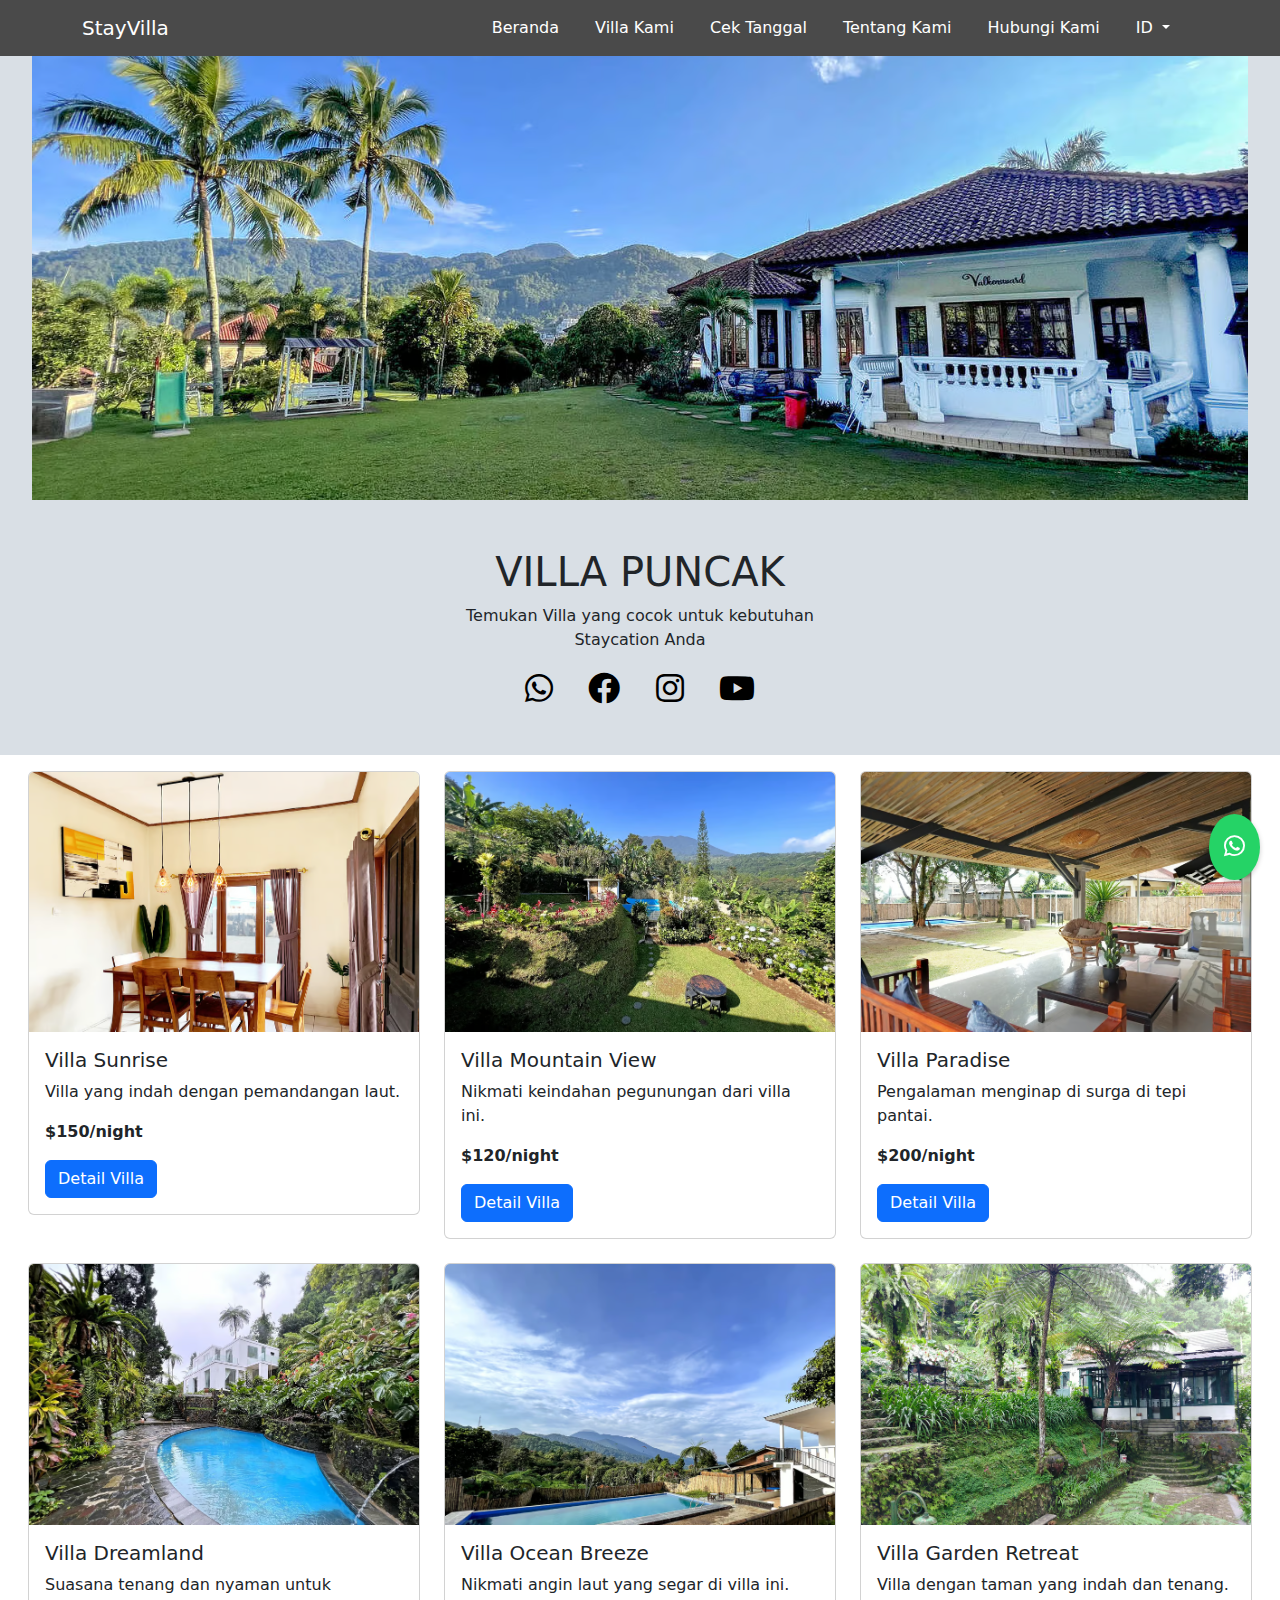
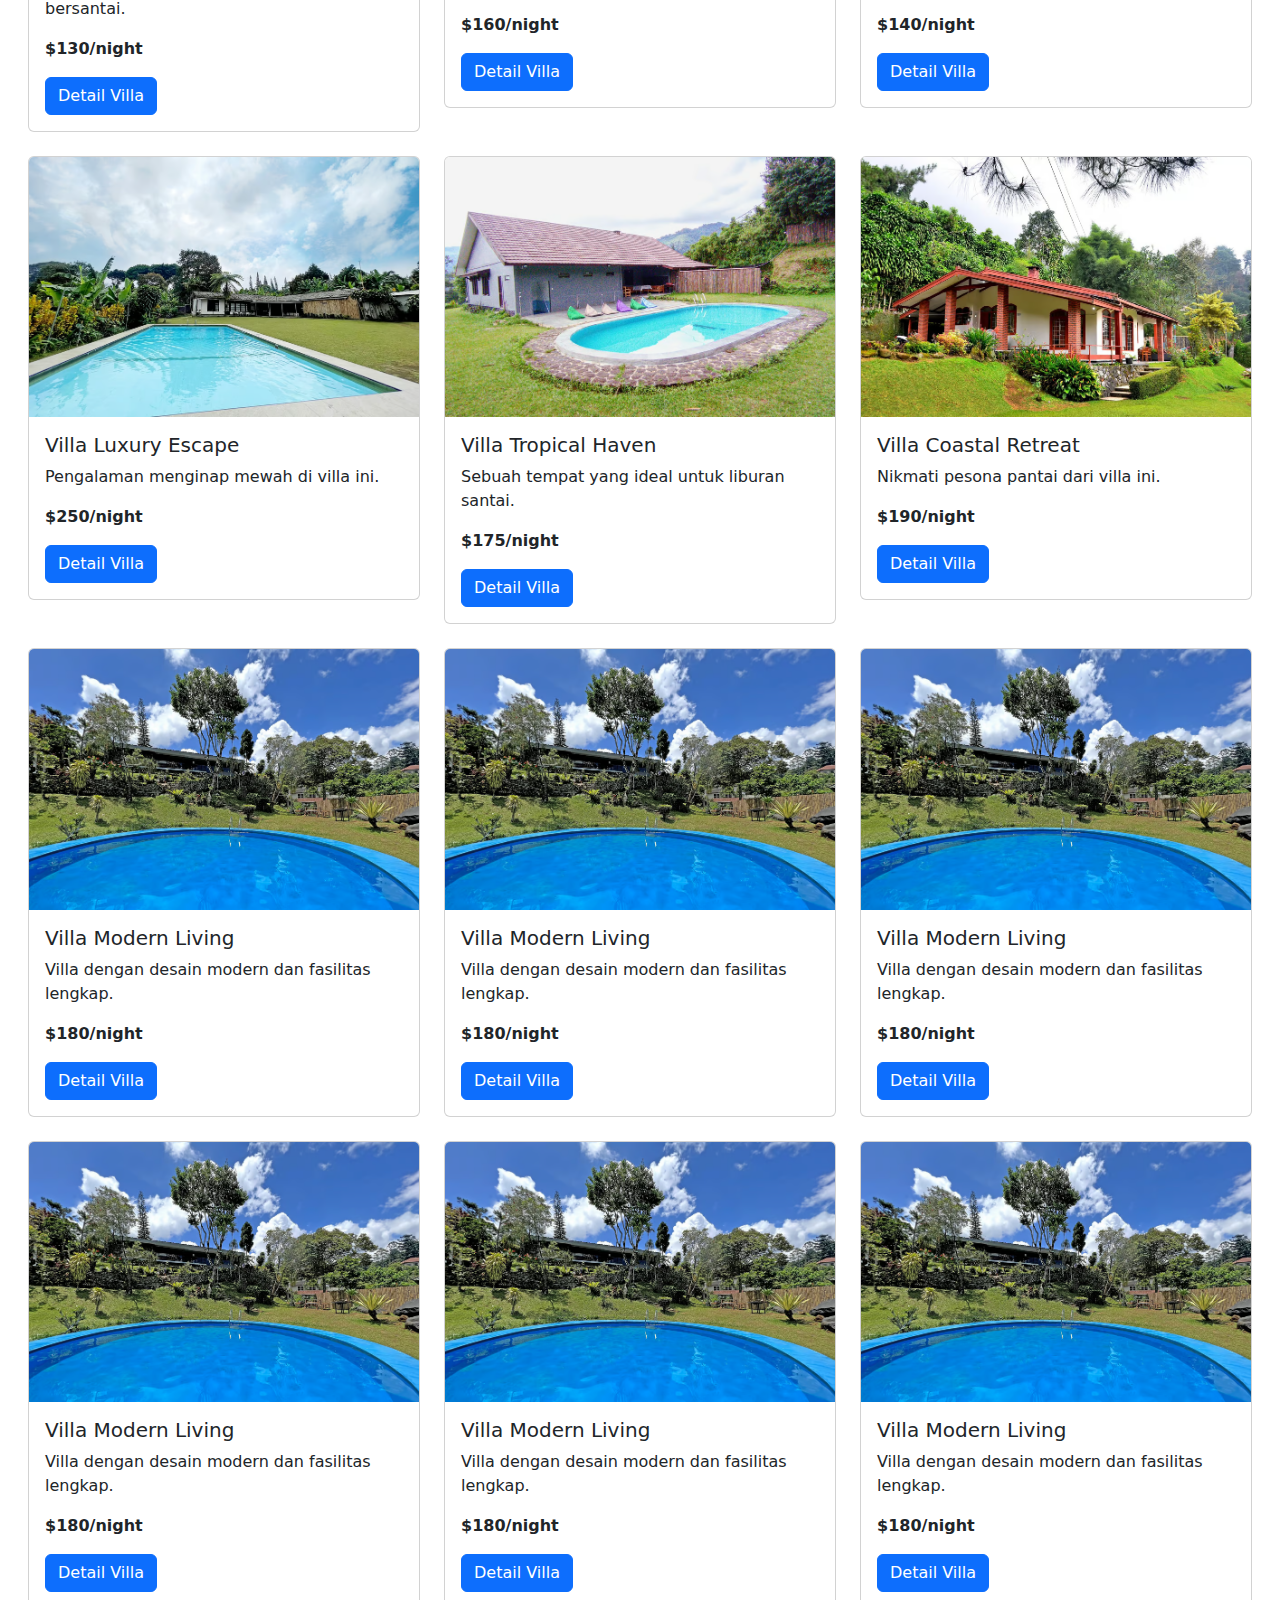
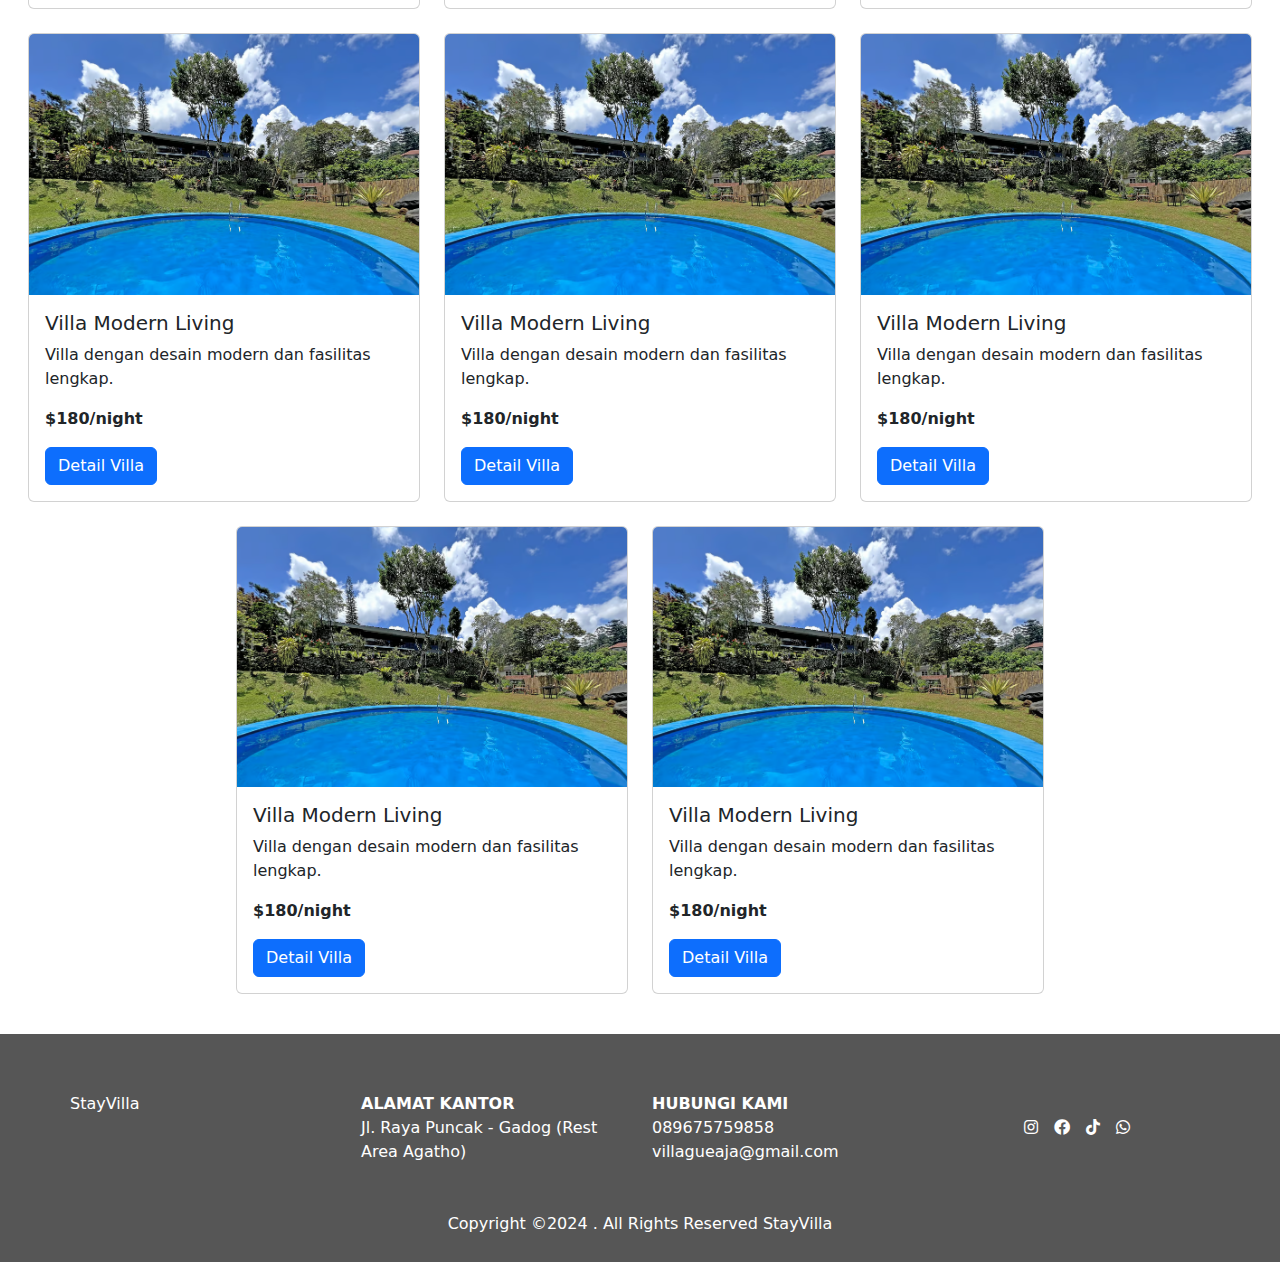
==== villa-card.html @ 3ce09312 "membuat tampilan beranda" ====
<!DOCTYPE html>
<html lang="en">

<head>
    <meta charset="UTF-8">
    <meta name="viewport" content="width=device-width, initial-scale=1.0">
    <link href="https://cdnjs.cloudflare.com/ajax/libs/font-awesome/5.15.3/css/all.min.css" rel="stylesheet" />
    <link rel="stylesheet" href="src/style/villa-card.css">
    <link rel="stylesheet" href="bootstrap-5.3.3-dist/css/bootstrap.min.css">
    <title>Villa Gue Aja</title>
</head>

<body>
    <nav class="navbar navbar-expand-lg position-fixed start-0 end-0 z-1">
        <div class="container">
            <a class="navbar-brand text-white" href="#">StayVilla</a>
            <button aria-controls="navbarNav" aria-expanded="false" aria-label="Toggle navigation"
                class="navbar-toggler" data-bs-target="#navbarNav" data-bs-toggle="collapse" type="button">
                <span class="navbar-toggler-icon"></span>
            </button>
            <div class="collapse navbar-collapse" id="navbarNav">
                <ul class="navbar-nav ms-auto">
                    <li class="nav-item">
                        <a class="nav-link" href="#">Beranda</a>
                    </li>
                    <li class="nav-item">
                        <a class="nav-link" href="#">Villa Kami</a>
                    </li>
                    <li class="nav-item">
                        <a class="nav-link" href="#">Cek Tanggal</a>
                    </li>
                    <li class="nav-item">
                        <a class="nav-link" href="#">Tentang Kami</a>
                    </li>
                    <li class="nav-item">
                        <a class="nav-link" href="#">Hubungi Kami</a>
                    </li>
                    <li class="nav-item dropdown">
                        <a aria-expanded="false" class="nav-link dropdown-toggle" data-bs-toggle="dropdown" href="#"
                            id="navbarDropdown" role="button">
                            ID
                        </a>
                        <ul aria-labelledby="navbarDropdown" class="dropdown-menu">
                            <li>
                                <a class="dropdown-item" href="#">EN</a>
                            </li>
                            <li>
                                <a class="dropdown-item bs5-" href="#">ID</a>
                            </li>
                        </ul>
                    </li>
                </ul>
            </div>
        </div>
    </nav>

    <main>
        <section class="banner text-center mx-auto">
            <article class="banner-image">
                <img alt="Villa with palm trees and mountains in the background"
                    class="hero-image vh-75 w-95 object-fit-cover" src="assets/img/banner.jpeg" />
            </article>
            <article class="banner-title p-5">
                <h1>VILLA PUNCAK</h1>
                <div class="banner-text w-30 mx-auto">
                    <p>Temukan Villa yang cocok untuk kebutuhan Staycation Anda</p>
                    <div class="social-icons">
                        <a href="#"><i class="fab fa-whatsapp"></i></a>
                        <a href="#"><i class="fab fa-facebook"></i></a>
                        <a href="#"><i class="fab fa-instagram"></i></a>
                        <a href="#"><i class="fab fa-youtube"></i></a>
                    </div>
                </div>
            </article>
        </section>
        <section id="villa-list" class="row w-90 mx-auto p-3 justify-content-center">
        </section>
        <a href="https://wa.me/1234567890" target="_blank" class="whatsapp-icon">
            <i class="fab fa-whatsapp"></i>
        </a>
    </main>
    <footer>
        <div class="footer-wrapping text-white row w-100 mx-auto p-5">
            <p class="brand-name col-3">StayVilla</p>
            <div class="brand-address col-3">
                <span><strong>ALAMAT KANTOR</strong></span><br>
                <span>Jl. Raya Puncak - Gadog (Rest Area Agatho)</span>
            </div>
            <div class="brand-about col-3">
                <span><strong>HUBUNGI KAMI</strong></span><br>
                <span>089675759858 villagueaja@gmail.com</span>
            </div>
            <div class="brand-logo col-3 align-items-center d-flex justify-content-center gap-3">
                <a href="#"><i class="fab fa-instagram"></i></a>
                <a href="#"><i class="fab fa-facebook"></i></a>
                <a href="#"><i class="fab fa-tiktok"></i></a>
                <a href="#"><i class="fab fa-whatsapp"></i></a>
            </div>
        </div>
        <p class="text-white text-center">Copyright ©2024 . All Rights Reserved StayVilla</p>
    </footer>
    <script src="bootstrap-5.3.3-dist/js/bootstrap.bundle.min.js"></script>
    <script src="src/data/data-villa.js"></script>
    <script src="src/index.js"></script>
</body>

</html>
---- src/style/villa-card.css ----
body {
  margin: 0;
  padding: 0;
  font-family: Arial, sans-serif;
}

.navbar {
  background-color: #4a4a4a;
}

.navbar-brand {
  color: white;
}

.navbar-nav .nav-link {
  color: white;
  margin-right: 20px;
}

.navbar-nav .nav-link:hover {
  color: #ccc;
}

.navbar-nav .dropdown-menu {
  background-color: #4a4a4a;
}

.navbar-nav .dropdown-item {
  color: white;
}

.navbar-nav .dropdown-item:hover {
  background-color: #333;
}

.hero-image {
  width: 100%;
  height: auto;
}

.whatsapp-icon {
  position: fixed;
  bottom: 20px;
  right: 20px;
  background-color: #25d366;
  color: white;
  border-radius: 50%;
  padding: 15px;
  font-size: 24px;
  box-shadow: 0 2px 5px rgba(0, 0, 0, 0.2);
}

/* MAIN */
.banner {
  background-color: #d9dfe5;
}

.w-80 {
  width: 80%;
}

.w-95 {
  width: 95%;
}

.w-30 {
  width: 30%;
}

.vh-75 {
  height: 500px;
}

.social-icons {
  margin-top: 20px;
}

.social-icons i {
  font-size: 2rem;
  margin: 0 15px;
  color: #000;
}

/* MAIN */
/* FOOTER */
footer {
  height: 100%;
  background-color: #565656;
  box-sizing: border-box;
  margin: 0;
  padding: 10px;
}

footer .brand-logo a {
  text-decoration: none;
  border: transparent;
  color: white;
}

/* FOOTER */
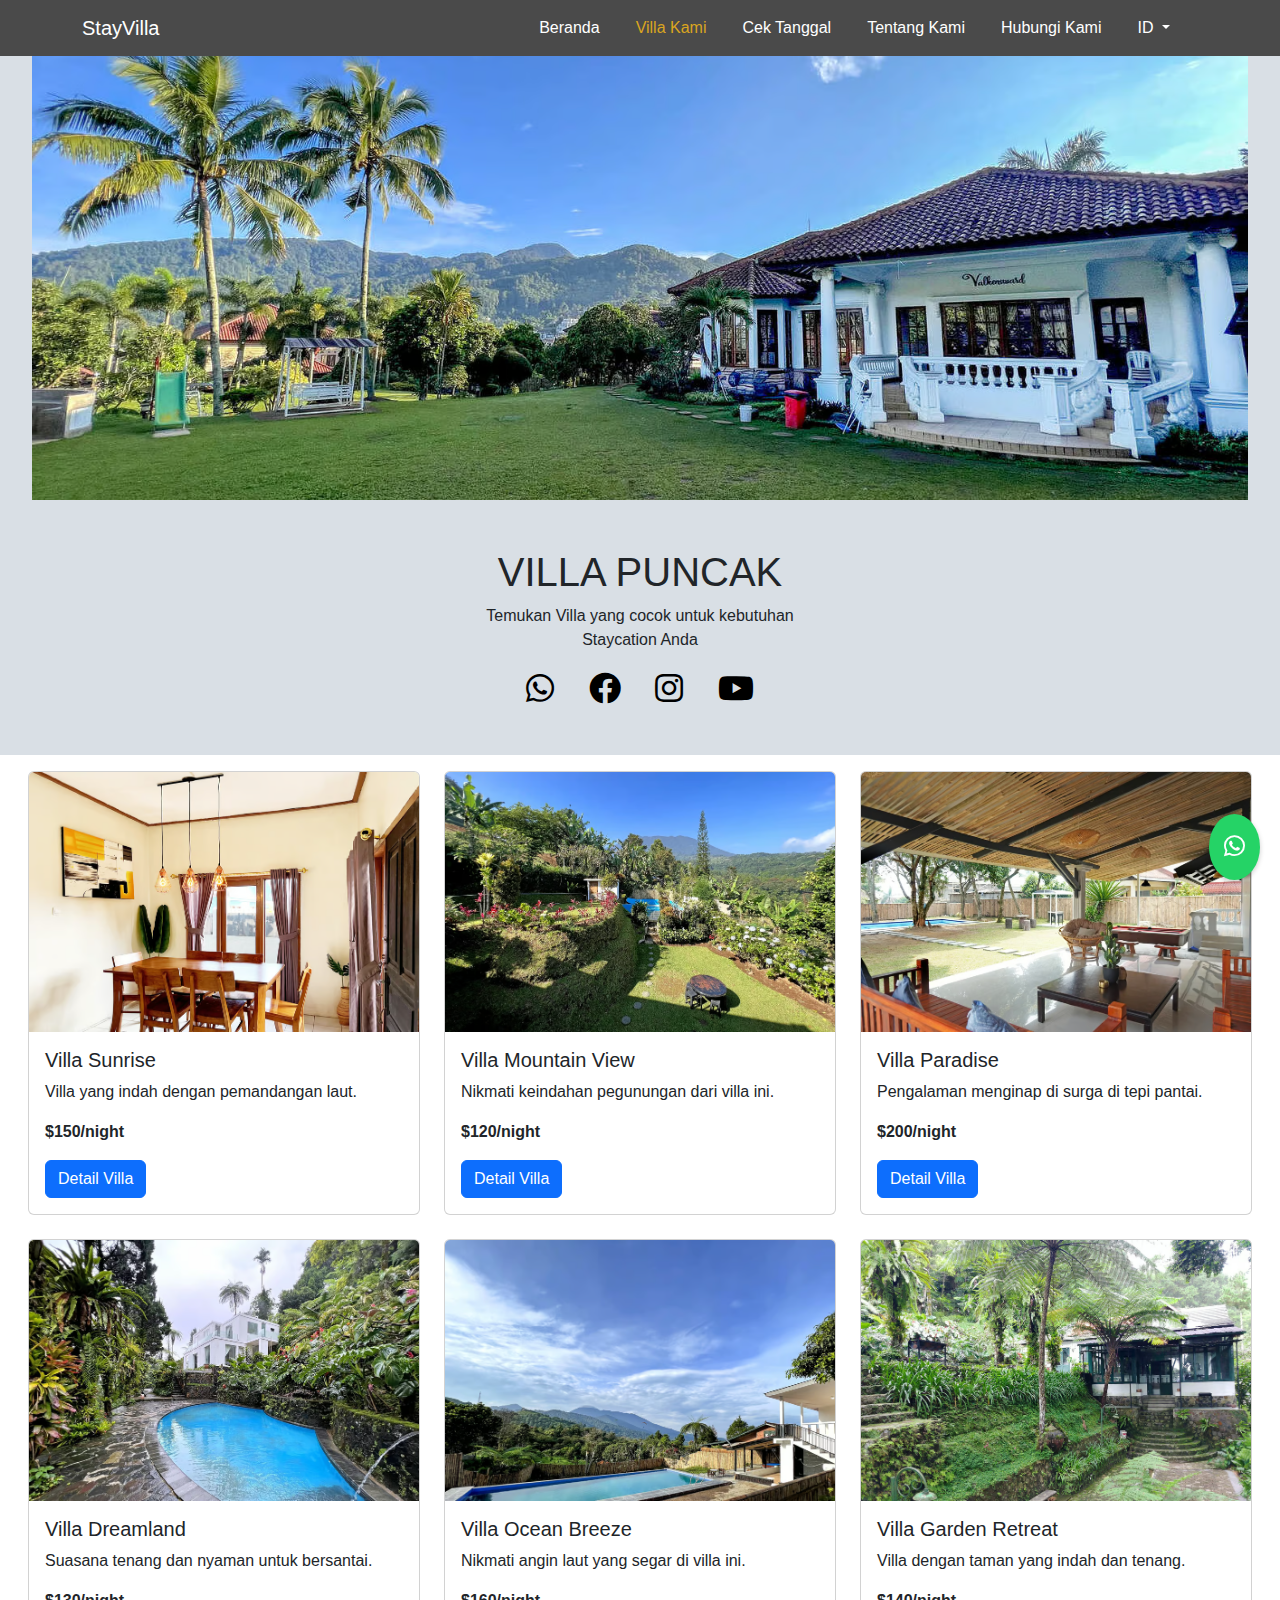
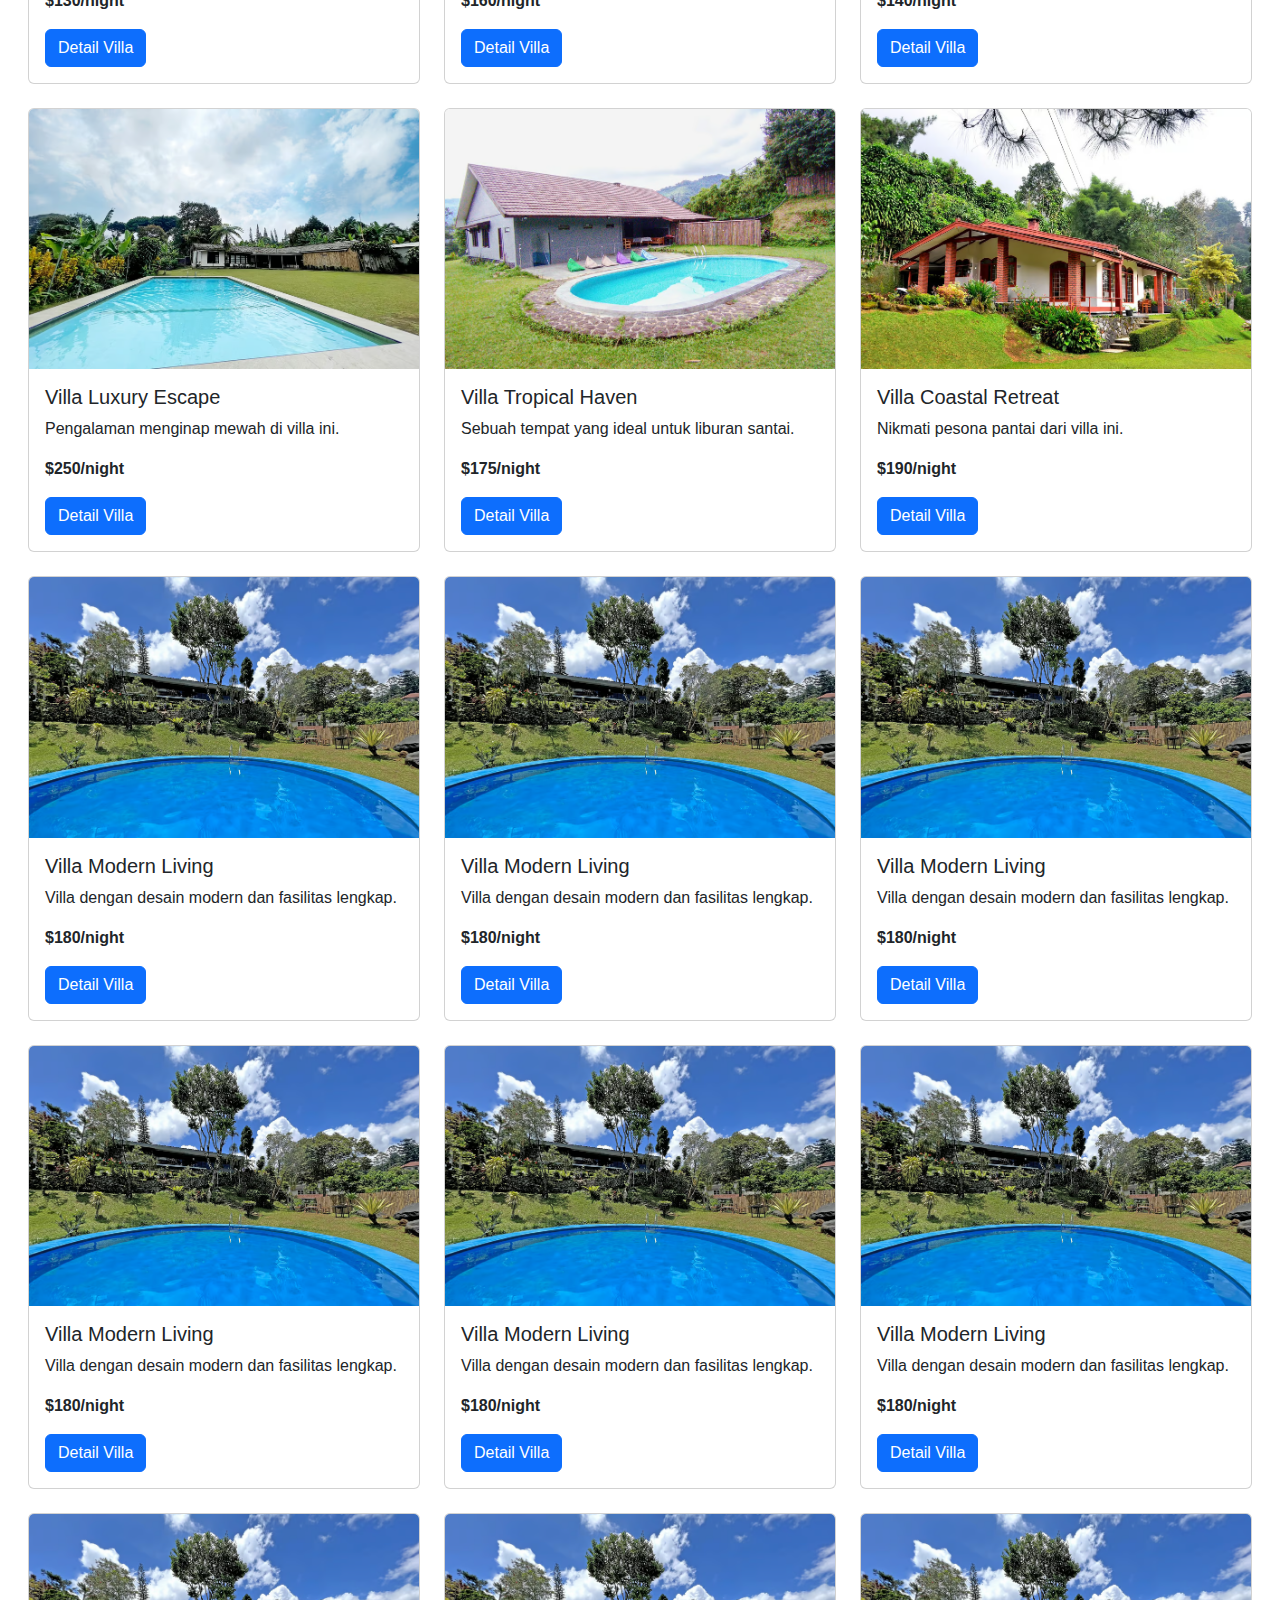
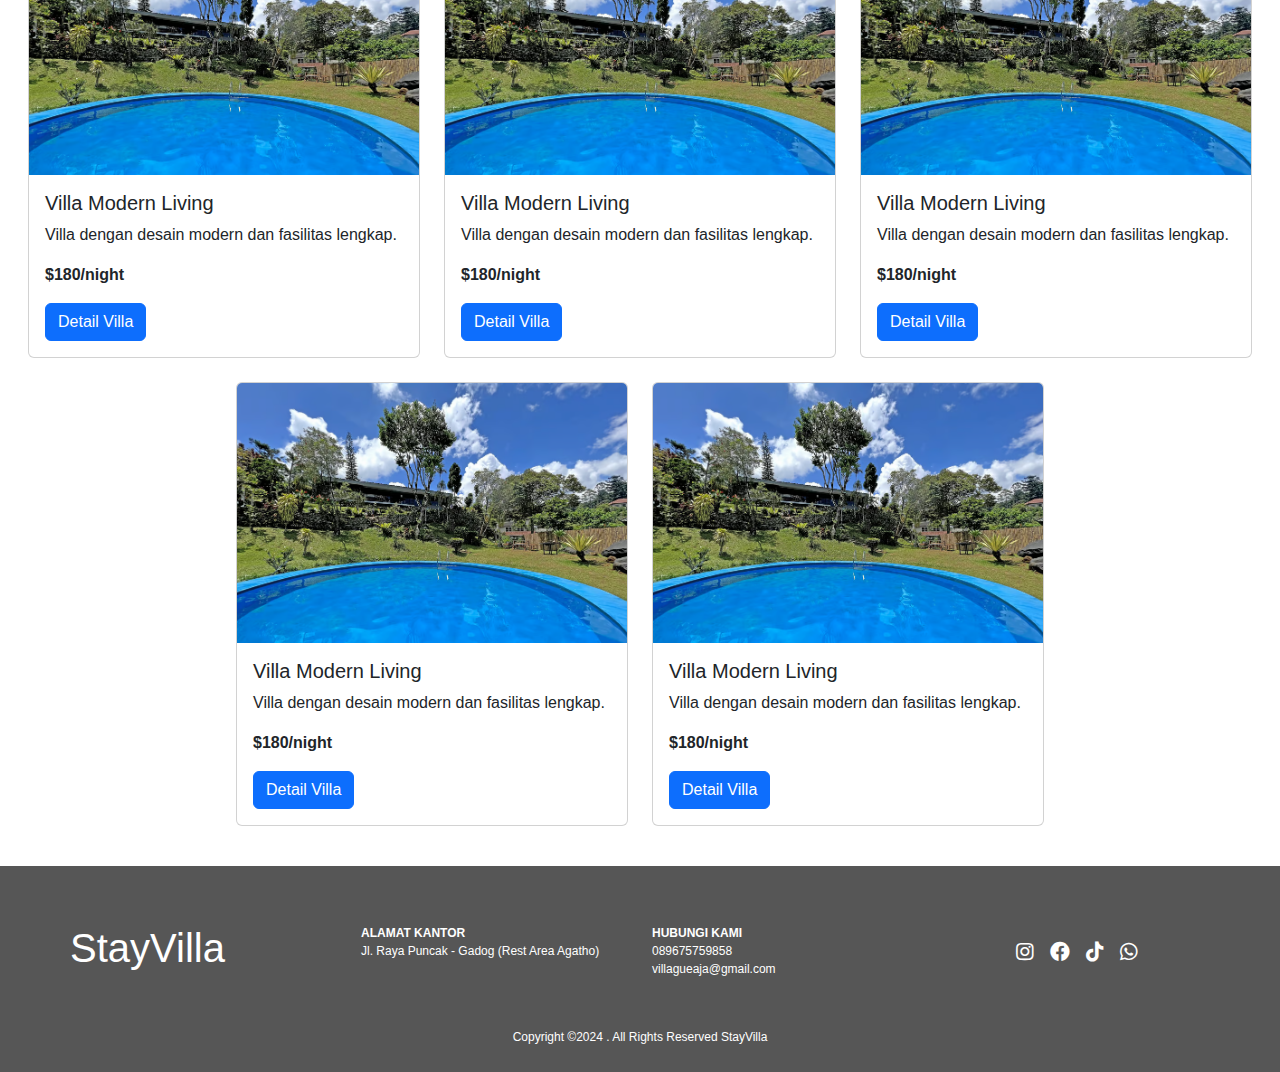
==== commit ee933c14: "merapihkan ui beranda, dan villa kami" ====
--- a/villa-card.html
+++ b/villa-card.html
@@ -5,8 +5,8 @@
     <meta charset="UTF-8">
     <meta name="viewport" content="width=device-width, initial-scale=1.0">
     <link href="https://cdnjs.cloudflare.com/ajax/libs/font-awesome/5.15.3/css/all.min.css" rel="stylesheet" />
+    <link rel="stylesheet" href="bootstrap-5.3.3-dist/css/bootstrap.min.css">
     <link rel="stylesheet" href="src/style/villa-card.css">
-    <link rel="stylesheet" href="bootstrap-5.3.3-dist/css/bootstrap.min.css">
     <title>Villa Gue Aja</title>
 </head>
 
@@ -21,10 +21,10 @@
             <div class="collapse navbar-collapse" id="navbarNav">
                 <ul class="navbar-nav ms-auto">
                     <li class="nav-item">
-                        <a class="nav-link" href="#">Beranda</a>
+                        <a class="nav-link" href="index.html">Beranda</a>
                     </li>
                     <li class="nav-item">
-                        <a class="nav-link" href="#">Villa Kami</a>
+                        <a class="nav-link active" href="#">Villa Kami</a>
                     </li>
                     <li class="nav-item">
                         <a class="nav-link" href="#">Cek Tanggal</a>
@@ -81,14 +81,15 @@
     </main>
     <footer>
         <div class="footer-wrapping text-white row w-100 mx-auto p-5">
-            <p class="brand-name col-3">StayVilla</p>
+            <h1 class="brand-name col-3">StayVilla</h1>
             <div class="brand-address col-3">
                 <span><strong>ALAMAT KANTOR</strong></span><br>
                 <span>Jl. Raya Puncak - Gadog (Rest Area Agatho)</span>
             </div>
             <div class="brand-about col-3">
                 <span><strong>HUBUNGI KAMI</strong></span><br>
-                <span>089675759858 villagueaja@gmail.com</span>
+                <span>089675759858</span><br>
+                <span>villagueaja@gmail.com</span>
             </div>
             <div class="brand-logo col-3 align-items-center d-flex justify-content-center gap-3">
                 <a href="#"><i class="fab fa-instagram"></i></a>
--- a/src/style/villa-card.css
+++ b/src/style/villa-card.css
@@ -2,6 +2,7 @@
   margin: 0;
   padding: 0;
   font-family: Arial, sans-serif;
+  overflow-x: hidden;
 }
 
 .navbar {
@@ -31,6 +32,10 @@
 
 .navbar-nav .dropdown-item:hover {
   background-color: #333;
+}
+
+.nav-item .nav-link.active {
+  color: goldenrod;
 }
 
 .hero-image {
@@ -89,12 +94,14 @@
   box-sizing: border-box;
   margin: 0;
   padding: 10px;
+  font-size: 12px;
 }
 
 footer .brand-logo a {
   text-decoration: none;
   border: transparent;
   color: white;
+  font-size: 20px;
 }
 
 /* FOOTER */